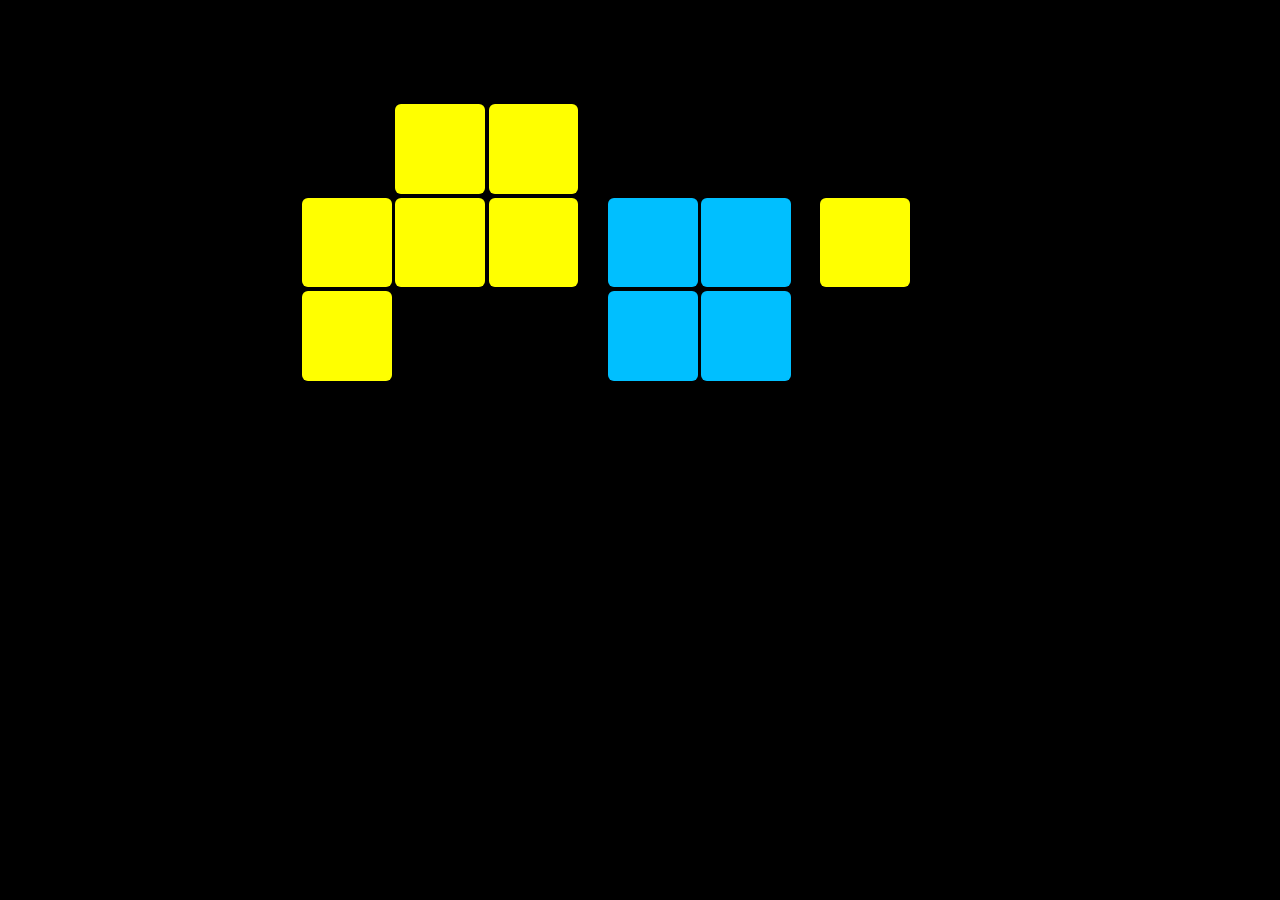
==== index.html @ 8d84f040 "Restructure" ====
<!DOCTYPE html>
<!--[if lt IE 7]>      <html class="no-js lt-ie9 lt-ie8 lt-ie7"> <![endif]-->
<!--[if IE 7]>         <html class="no-js lt-ie9 lt-ie8"> <![endif]-->
<!--[if IE 8]>         <html class="no-js lt-ie9"> <![endif]-->
<!--[if gt IE 8]><!--> <html class="no-js"> <!--<![endif]-->
    <head>
        <meta charset="utf-8">
        <meta http-equiv="X-UA-Compatible" content="IE=edge">
        <title>Tix Time</title>
        <meta name="description" content="Tix Time">
        <meta name="viewport" content="width=device-width, initial-scale=1">

        <link rel="stylesheet" href="css/normalize.css">
        <link rel="stylesheet" href="css/main.css">
        <link rel="stylesheet" href="css/tix.css">
    </head>

    <body>
        <!--[if lt IE 7]>
            <p class="browsehappy">You are using an <strong>outdated</strong> browser. Please <a href="http://browsehappy.com/">upgrade your browser</a> to improve your experience.</p>
        <![endif]-->

        <div id="tix">
            <div id="hoursTens" class="digit" data-color="deepskyblue" style="--segments:3">
                <div class="segment"></div>
                <div class="segment"></div>
                <div class="segment"></div>
            </div>
            <div id="hoursUnits" class="digit" data-color="yellow" style="--segments:9">
                <div class="segment"></div>
                <div class="segment"></div>
                <div class="segment"></div>
                <div class="segment"></div>
                <div class="segment"></div>
                <div class="segment"></div>
                <div class="segment"></div>
                <div class="segment"></div>
                <div class="segment"></div>
            </div>
            <div id="minutesTens" class="digit" data-color="deepskyblue" style="--segments:6">
                <div class="segment"></div>
                <div class="segment"></div>
                <div class="segment"></div>
                <div class="segment"></div>
                <div class="segment"></div>
                <div class="segment"></div>
            </div>
            <div id="minutesUnits" class="digit" data-color="yellow" style="--segments:9">
                <div class="segment"></div>
                <div class="segment"></div>
                <div class="segment"></div>
                <div class="segment"></div>
                <div class="segment"></div>
                <div class="segment"></div>
                <div class="segment"></div>
                <div class="segment"></div>
                <div class="segment"></div>
            </div>
        </div>

        <script src="js/main.js"></script>
    </body>
</html>
---- css/main.css ----
/*! HTML5 Boilerplate v4.3.0 | MIT License | http://h5bp.com/ */

/*
 * What follows is the result of much research on cross-browser styling.
 * Credit left inline and big thanks to Nicolas Gallagher, Jonathan Neal,
 * Kroc Camen, and the H5BP dev community and team.
 */

/* ==========================================================================
   Base styles: opinionated defaults
   ========================================================================== */

html,
button,
input,
select,
textarea {
    color: #222;
}

html {
    font-size: 1em;
    line-height: 1.4;
}

/*
 * Remove text-shadow in selection highlight: h5bp.com/i
 * These selection rule sets have to be separate.
 * Customize the background color to match your design.
 */

::-moz-selection {
    background: #b3d4fc;
    text-shadow: none;
}

::selection {
    background: #b3d4fc;
    text-shadow: none;
}

/*
 * A better looking default horizontal rule
 */

hr {
    display: block;
    height: 1px;
    border: 0;
    border-top: 1px solid #ccc;
    margin: 1em 0;
    padding: 0;
}

/*
 * Remove the gap between images, videos, audio and canvas and the bottom of
 * their containers: h5bp.com/i/440
 */

audio,
canvas,
img,
video {
    vertical-align: middle;
}

/*
 * Remove default fieldset styles.
 */

fieldset {
    border: 0;
    margin: 0;
    padding: 0;
}

/*
 * Allow only vertical resizing of textareas.
 */

textarea {
    resize: vertical;
}

/* ==========================================================================
   Browse Happy prompt
   ========================================================================== */

.browsehappy {
    margin: 0.2em 0;
    background: #ccc;
    color: #000;
    padding: 0.2em 0;
}

/* ==========================================================================
   Author's custom styles
   ========================================================================== */

















/* ==========================================================================
   Helper classes
   ========================================================================== */

/*
 * Image replacement
 */

.ir {
    background-color: transparent;
    border: 0;
    overflow: hidden;
    /* IE 6/7 fallback */
    *text-indent: -9999px;
}

.ir:before {
    content: "";
    display: block;
    width: 0;
    height: 150%;
}

/*
 * Hide from both screenreaders and browsers: h5bp.com/u
 */

.hidden {
    display: none !important;
    visibility: hidden;
}

/*
 * Hide only visually, but have it available for screenreaders: h5bp.com/v
 */

.visuallyhidden {
    border: 0;
    clip: rect(0 0 0 0);
    height: 1px;
    margin: -1px;
    overflow: hidden;
    padding: 0;
    position: absolute;
    width: 1px;
}

/*
 * Extends the .visuallyhidden class to allow the element to be focusable
 * when navigated to via the keyboard: h5bp.com/p
 */

.visuallyhidden.focusable:active,
.visuallyhidden.focusable:focus {
    clip: auto;
    height: auto;
    margin: 0;
    overflow: visible;
    position: static;
    width: auto;
}

/*
 * Hide visually and from screenreaders, but maintain layout
 */

.invisible {
    visibility: hidden;
}

/*
 * Clearfix: contain floats
 *
 * For modern browsers
 * 1. The space content is one way to avoid an Opera bug when the
 *    `contenteditable` attribute is included anywhere else in the document.
 *    Otherwise it causes space to appear at the top and bottom of elements
 *    that receive the `clearfix` class.
 * 2. The use of `table` rather than `block` is only necessary if using
 *    `:before` to contain the top-margins of child elements.
 */

.clearfix:before,
.clearfix:after {
    content: " "; /* 1 */
    display: table; /* 2 */
}

.clearfix:after {
    clear: both;
}

/*
 * For IE 6/7 only
 * Include this rule to trigger hasLayout and contain floats.
 */

.clearfix {
    *zoom: 1;
}

/* ==========================================================================
   EXAMPLE Media Queries for Responsive Design.
   These examples override the primary ('mobile first') styles.
   Modify as content requires.
   ========================================================================== */

@media only screen and (min-width: 35em) {
    /* Style adjustments for viewports that meet the condition */
}

@media print,
       (-o-min-device-pixel-ratio: 5/4),
       (-webkit-min-device-pixel-ratio: 1.25),
       (min-resolution: 120dpi) {
    /* Style adjustments for high resolution devices */
}

/* ==========================================================================
   Print styles.
   Inlined to avoid required HTTP connection: h5bp.com/r
   ========================================================================== */

@media print {
    * {
        background: transparent !important;
        color: #000 !important; /* Black prints faster: h5bp.com/s */
        box-shadow: none !important;
        text-shadow: none !important;
    }

    a,
    a:visited {
        text-decoration: underline;
    }

    a[href]:after {
        content: " (" attr(href) ")";
    }

    abbr[title]:after {
        content: " (" attr(title) ")";
    }

    /*
     * Don't show links for images, or javascript/internal links
     */

    .ir a:after,
    a[href^="javascript:"]:after,
    a[href^="#"]:after {
        content: "";
    }

    pre,
    blockquote {
        border: 1px solid #999;
        page-break-inside: avoid;
    }

    thead {
        display: table-header-group; /* h5bp.com/t */
    }

    tr,
    img {
        page-break-inside: avoid;
    }

    img {
        max-width: 100% !important;
    }

    @page {
        margin: 0.5cm;
    }

    p,
    h2,
    h3 {
        orphans: 3;
        widows: 3;
    }

    h2,
    h3 {
        page-break-after: avoid;
    }
}
---- css/tix.css ----
:root {
    --segment-size: 7vw;
    --segment-margin: 0.15vw;
    --segment-full-size: calc(var(--segment-size) + 2 * var(--segment-margin));
    --segment-border-radius: calc(var(--segment-size) / 15);
    --digit-padding: 1vw;
    --social-item-size: 44px;
    --social-item-margin: 2px;
}

@media screen and (max-width: 768px) {
    :root {
        --segment-size: 9vw;
        --segment-margin: 1px;
    }
}

body {
    background: black;
}

#tix {
    font-size: 0;
    margin: var(--segment-size) auto auto;
    width: calc(9 * var(--segment-full-size) + 8 * var(--digit-padding));
}

@media screen and (max-height: 360px) {
    #tix {
        margin: 20px auto auto;
    }
}

.digit {
    --segments: 1vw;
    padding: var(--digit-padding);
    display: inline-block;
    width: calc(var(--segments) * var(--segment-full-size) / 3);
}

.segment {
    transition: background-color 0.8s;
    display: inline-block;
    height: var(--segment-size);
    width: var(--segment-size);
    padding: 0;
    margin: var(--segment-margin);
    border-radius: var(--segment-border-radius);
}

@media screen and (max-width: 768px) {
    .description-container {
        font-size: 4vw;
    }
}
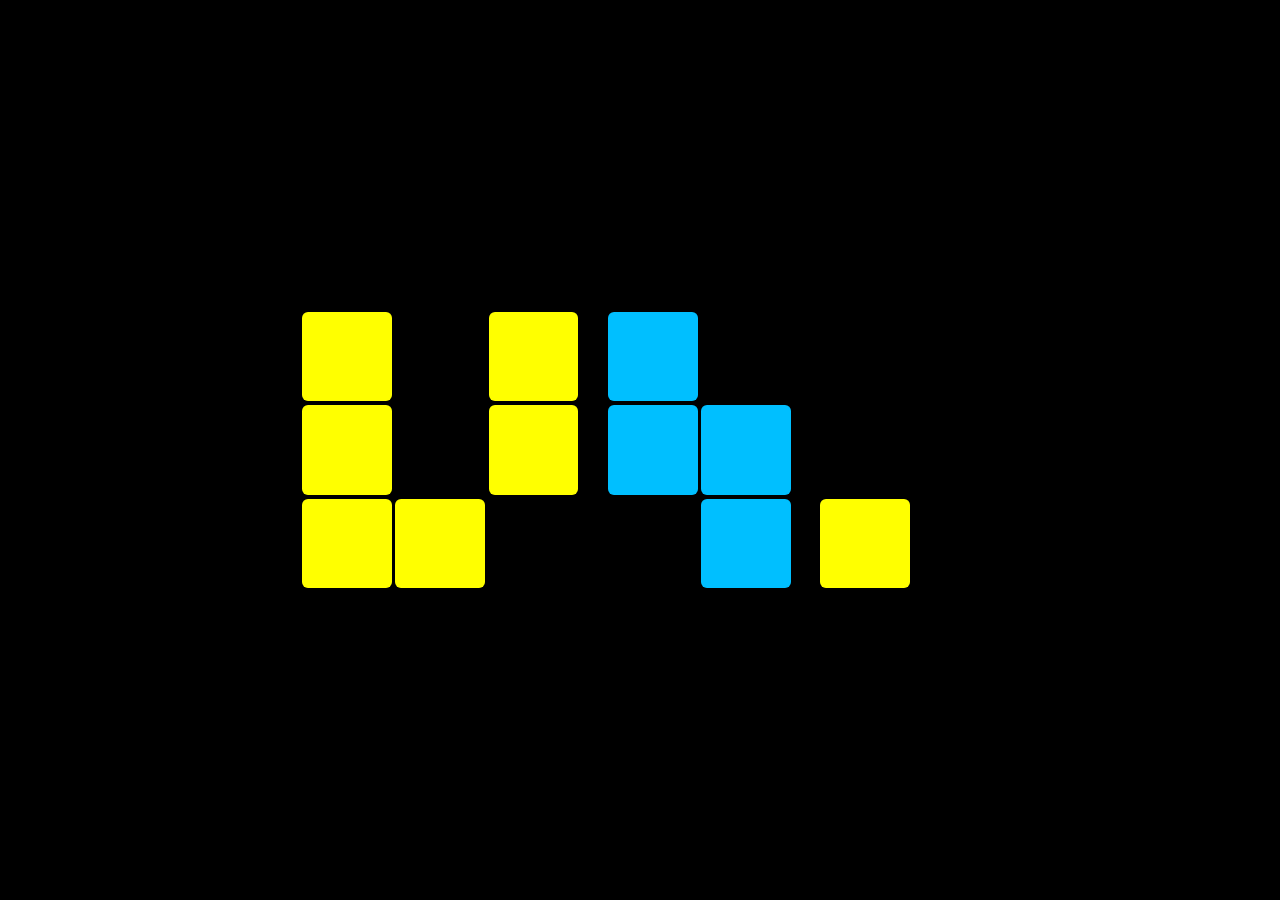
==== commit 28e16b80: "Center vertically" ====
--- a/index.html
+++ b/index.html
@@ -1,8 +1,5 @@
 <!DOCTYPE html>
-<!--[if lt IE 7]>      <html class="no-js lt-ie9 lt-ie8 lt-ie7"> <![endif]-->
-<!--[if IE 7]>         <html class="no-js lt-ie9 lt-ie8"> <![endif]-->
-<!--[if IE 8]>         <html class="no-js lt-ie9"> <![endif]-->
-<!--[if gt IE 8]><!--> <html class="no-js"> <!--<![endif]-->
+<html lang="en">
     <head>
         <meta charset="utf-8">
         <meta http-equiv="X-UA-Compatible" content="IE=edge">
@@ -16,11 +13,11 @@
     </head>
 
     <body>
-        <!--[if lt IE 7]>
-            <p class="browsehappy">You are using an <strong>outdated</strong> browser. Please <a href="http://browsehappy.com/">upgrade your browser</a> to improve your experience.</p>
-        <![endif]-->
+        <noscript>
+            <p>JavaScript is required to view this clock. Please enable JavaScript in your browser.</p>
+        </noscript>
 
-        <div id="tix">
+        <main id="tix">
             <div id="hoursTens" class="digit" data-color="deepskyblue" style="--segments:3">
                 <div class="segment"></div>
                 <div class="segment"></div>
@@ -56,8 +53,8 @@
                 <div class="segment"></div>
                 <div class="segment"></div>
             </div>
-        </div>
+        </main>
 
-        <script src="js/main.js"></script>
+        <script src="js/main.js" defer></script>
     </body>
 </html>
--- a/css/tix.css
+++ b/css/tix.css
@@ -15,20 +15,25 @@
     }
 }
 
+html, body {
+    height: 100%;
+    margin: 0;
+    padding: 0;
+}
+
 body {
     background: black;
+    min-height: 100vh;
+    display: flex;
+    align-items: center;
+    justify-content: center;
+    width: 100vw;
 }
 
 #tix {
     font-size: 0;
-    margin: var(--segment-size) auto auto;
+    margin: 0 auto;
     width: calc(9 * var(--segment-full-size) + 8 * var(--digit-padding));
-}
-
-@media screen and (max-height: 360px) {
-    #tix {
-        margin: 20px auto auto;
-    }
 }
 
 .digit {
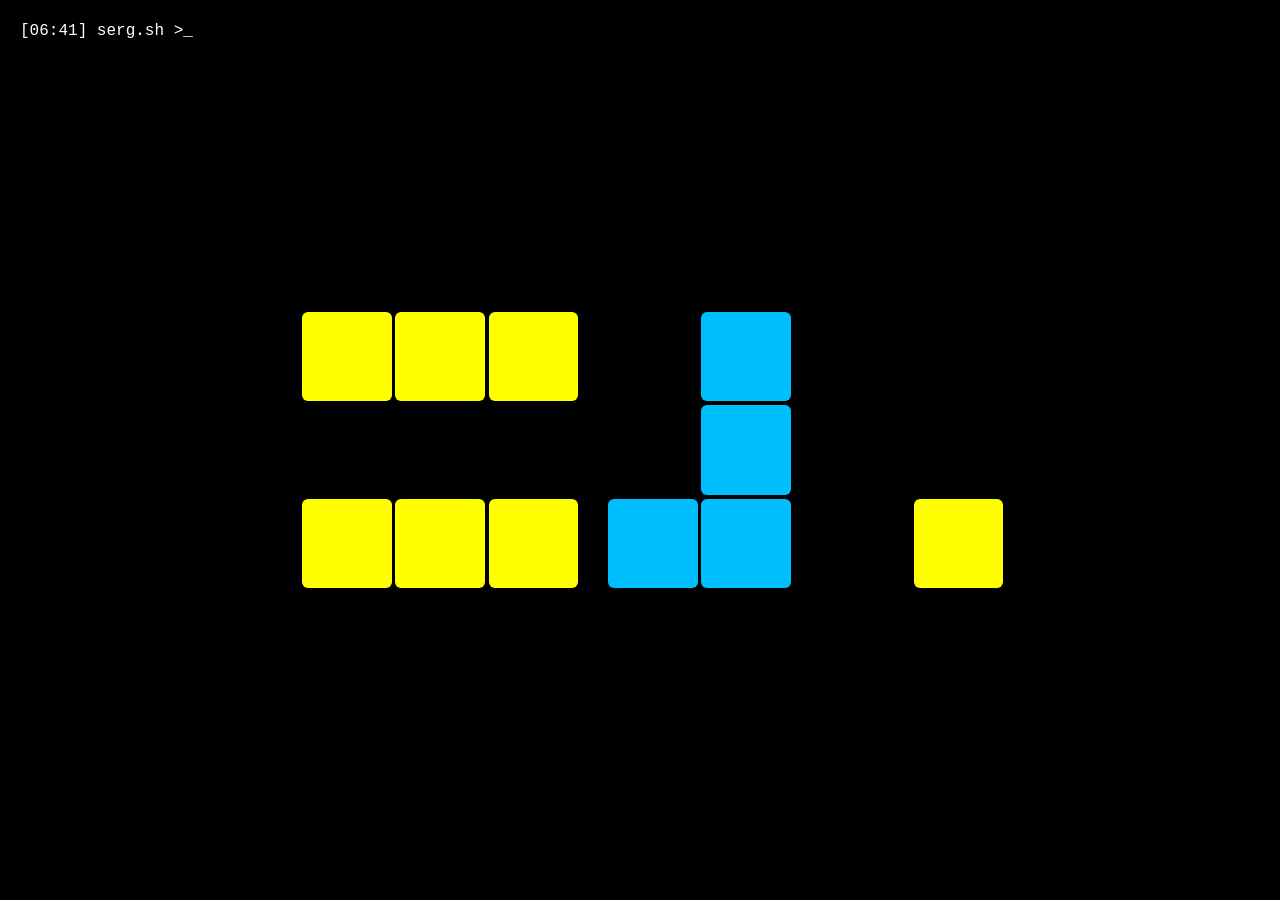
==== commit dc0fc85d: "Add sh prompt" ====
--- a/index.html
+++ b/index.html
@@ -16,6 +16,8 @@
         <noscript>
             <p>JavaScript is required to view this clock. Please enable JavaScript in your browser.</p>
         </noscript>
+
+        <div id="sh-prompt">[<span id="current-time"></span>] serg.sh >_</div>
 
         <main id="tix">
             <div id="hoursTens" class="digit" data-color="deepskyblue" style="--segments:3">
--- a/css/main.css
+++ b/css/main.css
@@ -97,21 +97,15 @@
    Author's custom styles
    ========================================================================== */
 
-
-
-
-
-
-
-
-
-
-
-
-
-
-
-
+#sh-prompt {
+    position: fixed;
+    top: 20px;
+    left: 20px;
+    color: white;
+    font-family: "Courier", monospace;
+    font-size: 16px;
+    z-index: 100;
+}
 
 /* ==========================================================================
    Helper classes
